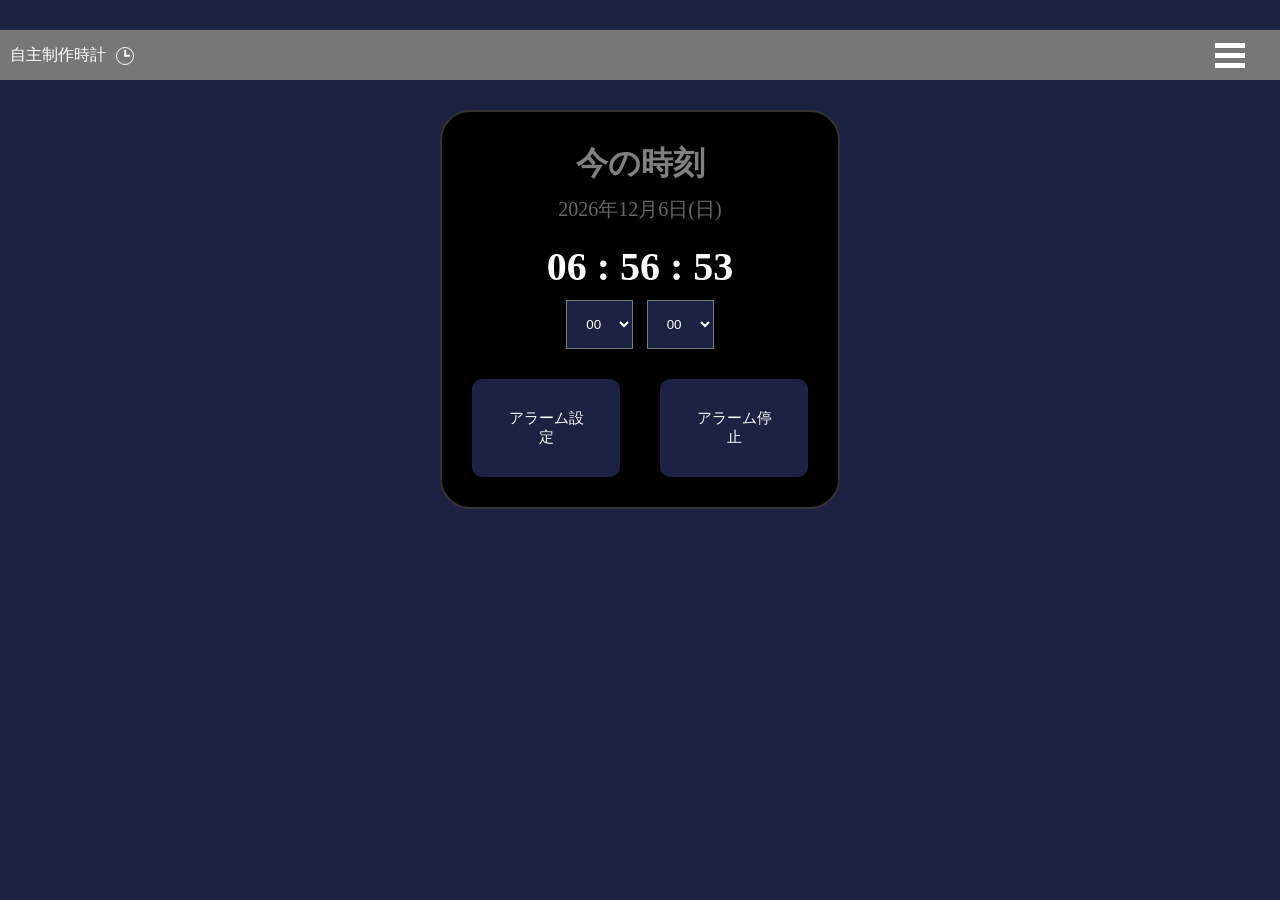
==== index.html @ 507ae969 "Add files via upload" ====
<!DOCTYPE html>
<html lang="ja">

<head>
    <meta charset="UTF-8">
    <meta name="viewport" content="width=device-width, initial-scale=1.0">

    <link rel="stylesheet" href="style2b.css">
</head>



<header>
    <div class="time-title">
        <p>自主制作時計<span class="dli-clock"></span></p>
    </div>
    
    
    <button class="menu-button" id="menu-button">

        <span></span>
        <span></span>
        <span></span>

    </button>

    <nav class="menu" id="menu">
        <div class="setting">
            <a href="setting.html">使い方</a>
        </div>

        <div class="setting">
            <a href="index_w.html">ホワイトモード</a>
        </div>

        
        <div class="back-form">
            <button id ="close-menu">メニューを閉じる</a>
        </div>
        
    </nav>

</header>

<div class="container">
    

<body>

<div class="all-container">
    <div class="title-container">

        <div class="title">
            <h1>今の時刻</h1>
        </div>

    </div>

    <div class = "date-container">
        <p id="date-text">0000年00月00日0曜日</p>
    </div>

    <div class="time-container">
        <p id="realtime-clock">00 : 00 : 00</p>
    </div>

<div class="custom-time-picker">

    <select id="alarm-hour">
        <option value="0">00</option>
        <option value="1">01</option>
        <option value="2">02</option>
        <option value="3">03</option>
        <option value="4">04</option>
        <option value="5">05</option>
        <option value="6">06</option>
        <option value="7">07</option>
        <option value="8">08</option>
        <option value="9">09</option>
        <option value="10">10</option>
        <option value="11">11</option>
        <option value="12">12</option>
        <option value="13">13</option>
        <option value="14">14</option>
        <option value="15">15</option>
        <option value="16">16</option>
        <option value="17">17</option>
        <option value="18">18</option>
        <option value="19">19</option>
        <option value="20">20</option>
        <option value="21">21</option>
        <option value="22">22</option>
        <option value="23">23</option>


        <!-- 23まで続ける -->
    </select>

    <span>:</span>

    <select id="alarm-minute">
    <option value="0">00</option>
    <option value="5">05</option>
    <option value="10">10</option>
    <option value="15">15</option>
    <option value="20">20</option>
    <option value="25">25</option>
    <option value="30">30</option>
    <option value="35">35</option>
    <option value="40">40</option>
    <option value="45">45</option>
    <option value="50">50</option>
    <option value="55">55</option>
</select>

</div>


    <div class="alarm-container">
        
        <div class="alarm-button">
                <button id="set-button">アラーム設定</button>
                <button id="stop-button">アラーム停止</button>
        </div>
        
    </div>




</div>

</div>

<p id="alarm-message"></p>

<audio id="alarm-sound" src ="alarm.mp3"></audio>

<script src="script2.js"></script>

</body>

</html>
---- style2b.css ----
*{
    box-sizing:border-box;
}

html,
body{
    width:100%;
    margin:0;
    padding:0;

    overflow-x:hidden;
}

.container{
    width:100%;
    max-width:1170px;
    box-sizing:border-box;
}

header{
    height:50px;
    background-color:#777777;
    width:100%;
    margin-bottom:30px;

    display:flex;
    align-items:center;
    justify-content: space-between;
}

header p{
    padding-left:10px;
    color:white;
}

.time-title{
    display:flex;
    float:left;
}

.menu{

    display:none;
    position:absolute;

    top:60px;
    right:15px;

    width:180px;

    background-color:black;
    border-radius:10px;

    box-shadow:0 5px 20px rgba(0,0,0,0.2);
    padding:10px;
    z-index:100;
}

.menu a{
    display:block;
    padding:15px;
    color:white;
    text-decoration:none;
    border-radius:none;
}

#close-menu{
    background-color:black;
    color:white;
}

.setting{
    background-color: rgb(29, 34, 67);
    border:1px solid;
    border-color: white;
}

.setting:hover{
    background-color:orange;
}

.inform:hover{
    background-color:orange;
}

.back-form:hover{
    background-color:red;
}
/*.menu:hover{
    background-color:orange;
}*/

.menu-button{

    width:60px;
    height:45px;

    margin-right:15px;
    background:none;
    border:none;

    padding:0;
    padding-left:10px;

    display:flex;
    flex-direction:column;
    justify-content:center;

    gap:5px;

    cursor:pointer;
    
}

.menu-button span{

    display:block;
    width:30px;
    height:5px;

    background-color:white;
}

.menu-button:hover{
    background-color:red;
}

.menu.open{
    display:block;
}


body{
    padding-top:30px;
    display:flex;
    flex-direction: column;
    background-color:rgb(29, 34, 67);
    align-items: center;
    justify-content: center;   
}

.title{

    color:grey;
    
    text-align:center;
   
    /*border:2px solid;*/
    border-color:gray;
    
    justify-content: center;
}

.title h1{
    margin:0;
}

.all-container{
    width: 50%;
    max-width: 400px;

    margin: 0 auto;
    padding: 30px;

    border: 2px solid #333;
    border-radius: 30px;

    background-color: black;
}

.title-container{
    
}

.date-container{
    display:flex;
    padding-bottom:0px;
    color:white;
    /*flex-direction: column;*/
    /*border :2px solid;*/
    border-color:gray;
    border-top:none;
    justify-content: center;
}

.date-container p{
    font-size:20px;
    margin:10px;
    opacity:0.4;
}

.time-container{
    display:flex;
    color:white;
    /*flex-direction: column;*/
    /*border :2px solid;*/
    border-color:rgb(180, 176, 176);
    border-top:none;
    justify-content: center;
    
}

.time-container p{
    font-size:40px;
    margin:10px;
    font-weight:bold;
}

.custom-time-picker{
    margin-bottom:30px;
    font-weight:bold;
    text-align: center;
    
}

#alarm-hour{
    background-color:rgb(29, 34, 67);
    color:white;
}

#alarm-minute{
    background-color:rgb(29, 34, 67);
    color:white;
}

#alarm-hour:hover{
    background-color:white;
    color:black;
}

#alarm-minute:hover{
    background-color: white;
    color:black;
}

.set-alarm{
    margin:10px;
}

button{
    padding:30px 30px;
    border:none;
    border-radius:10px;
    font-size:15px;
    cursor:pointer;
    gap:10px;
}

.alarm-button{
    display:flex;
    gap:40px;
    justify-content:center;
}

#set-button{
    background-color: rgb(29, 34, 67);
    color:white;
}

#set-button:hover{
    background-color:coral;
}

#stop-button{
    background-color: rgb(29, 34, 67);
    color:white;
}

#stop-button:hover{
    background-color:orangered;
}

#alarm-time{
    width:100px;
}

#alarm-hour{
    padding:15px;
}

#alarm-minute{
    padding:15px;
}


.dli-clock {
  display: inline-block;
  vertical-align: middle;
  color: white;
  line-height: 1;
  position: relative;
  width: 1em;
  height: 1em;
  border: 0.1em solid currentColor;
  border-radius: 50%;
  box-sizing: content-box;
  margin-left:10px;
}

.dli-clock::before, .dli-clock::after {
  content: '';
  position: absolute;
  left: 50%;
  bottom: 50%;
  background: currentColor;
  border-radius: 0.1em;
  transform: translate(-0.05em, 0.05em);
}

.dli-clock::before {
  width: 0.1em;
  height: 0.4em;
}

.dli-clock::after {
  width: 0.35em;
  height: 0.1em;
}
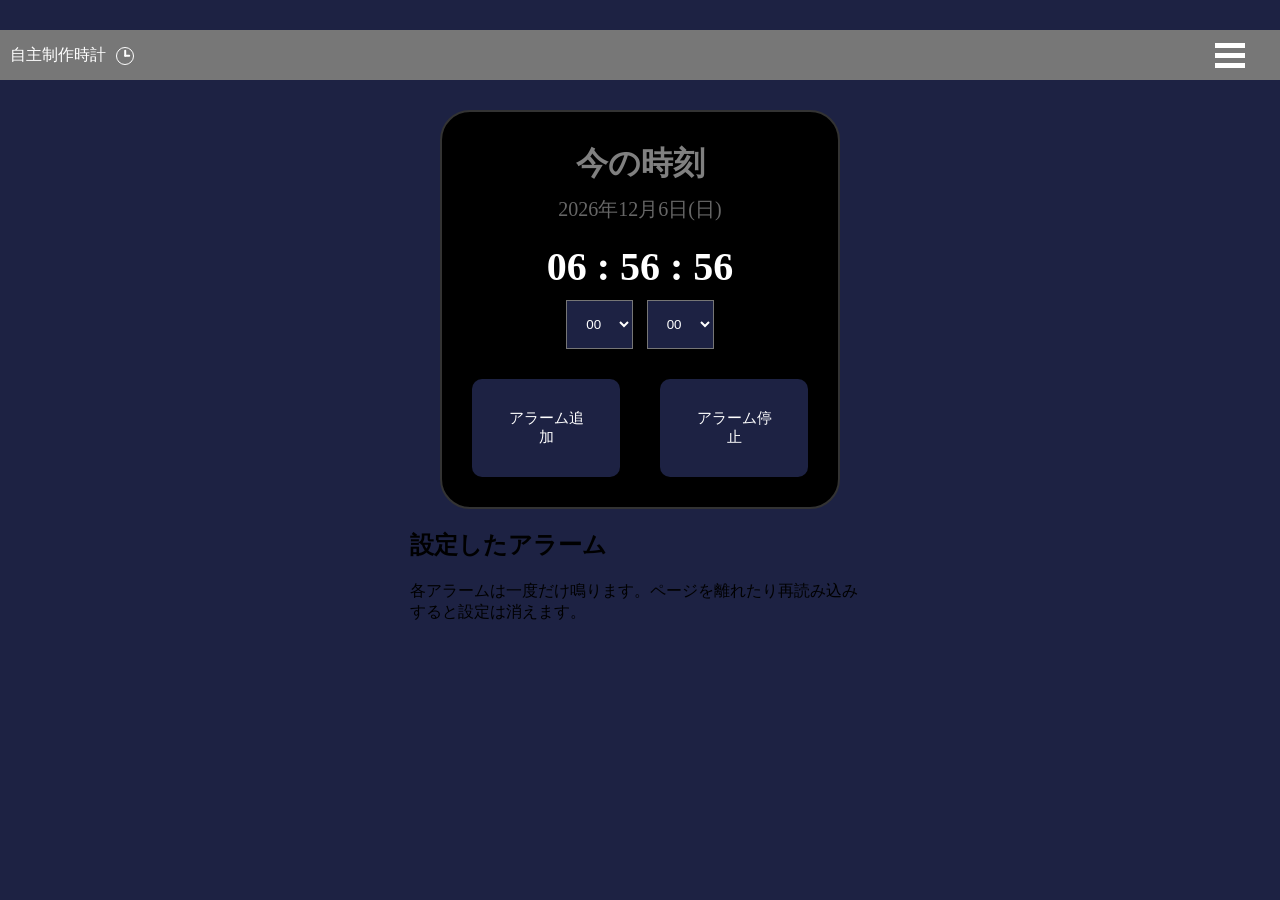
==== commit 5a3f2c50: "複数アラームの追加・一覧表示・個別削除に対応" ====
--- a/index.html
+++ b/index.html
@@ -66,7 +66,7 @@
 
 <div class="custom-time-picker">
 
-    <select id="alarm-hour">
+    <select id="alarm-hour" aria-label="アラームの時">
         <option value="0">00</option>
         <option value="1">01</option>
         <option value="2">02</option>
@@ -98,7 +98,7 @@
 
     <span>:</span>
 
-    <select id="alarm-minute">
+    <select id="alarm-minute" aria-label="アラームの分">
     <option value="0">00</option>
     <option value="5">05</option>
     <option value="10">10</option>
@@ -119,7 +119,7 @@
     <div class="alarm-container">
         
         <div class="alarm-button">
-                <button id="set-button">アラーム設定</button>
+                <button id="set-button">アラーム追加</button>
                 <button id="stop-button">アラーム停止</button>
         </div>
         
@@ -132,7 +132,12 @@
 
 </div>
 
-<p id="alarm-message"></p>
+<section class="alarm-list-container" aria-labelledby="alarm-list-title">
+    <h2 id="alarm-list-title">設定したアラーム</h2>
+    <p>各アラームは一度だけ鳴ります。ページを離れたり再読み込みすると設定は消えます。</p>
+    <ul id="alarm-list"></ul>
+</section>
+<p id="alarm-message" role="status"></p>
 
 <audio id="alarm-sound" src ="alarm.mp3"></audio>
 
--- a/style2b.css
+++ b/style2b.css
@@ -259,7 +259,7 @@
 }
 
 #set-button:hover{
-    background-color:coral;
+    background-color:orangered;
 }
 
 #stop-button{
@@ -319,3 +319,25 @@
 }
 
 
+
+.alarm-list-container {
+    width: 100%;
+    max-width: 460px;
+}
+
+#alarm-list {
+    list-style: none;
+    padding: 0;
+}
+
+#alarm-list li {
+    display: flex;
+    justify-content: space-between;
+    align-items: center;
+    gap: 16px;
+    margin-bottom: 10px;
+}
+
+#alarm-list button {
+    padding: 10px 16px;
+}
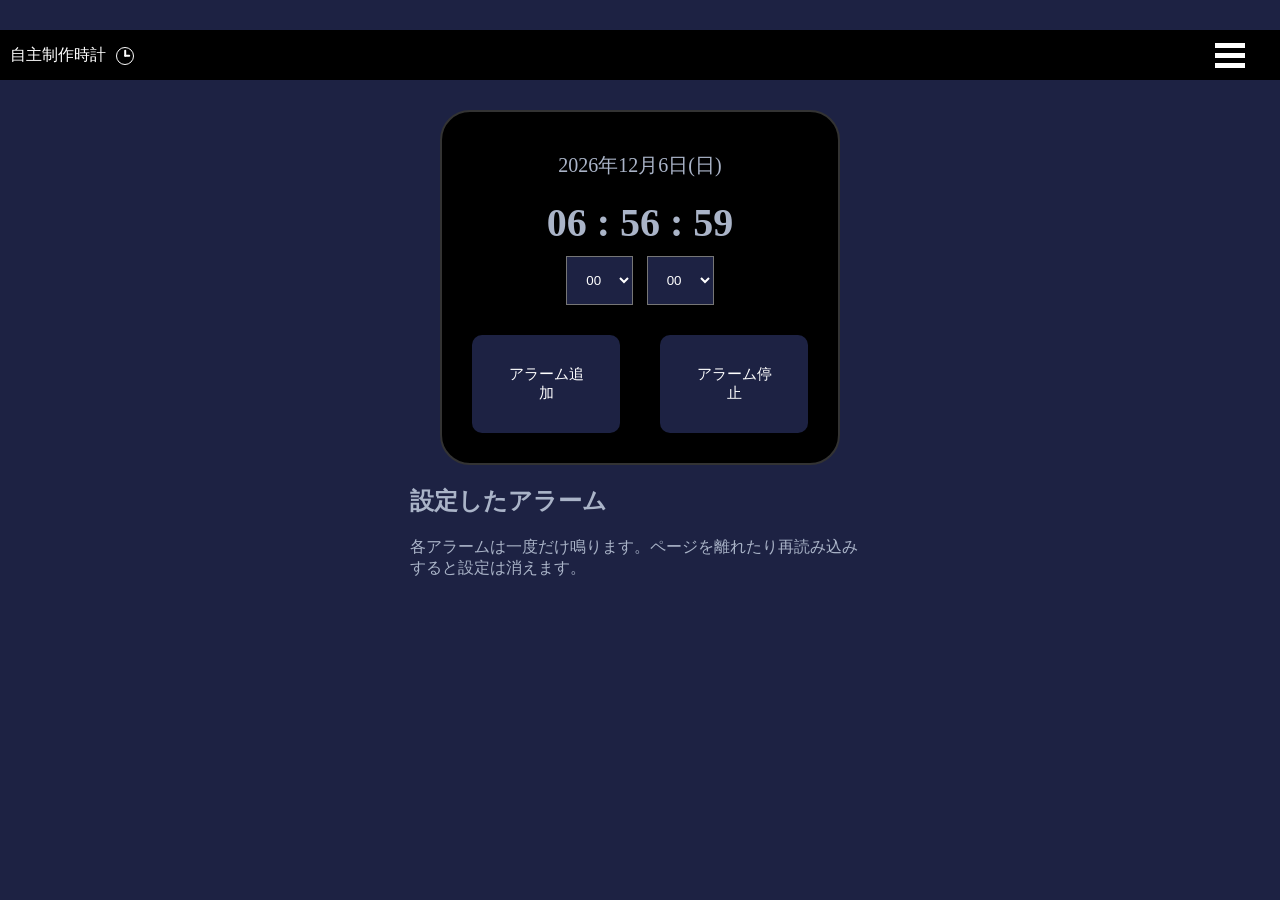
==== commit e7a623f9: "Add files via upload" ====
--- a/index.html
+++ b/index.html
@@ -50,9 +50,9 @@
 <div class="all-container">
     <div class="title-container">
 
-        <div class="title">
+        <!-- <div class="title">
             <h1>今の時刻</h1>
-        </div>
+        </div> -->
 
     </div>
 
--- a/style2b.css
+++ b/style2b.css
@@ -20,7 +20,7 @@
 
 header{
     height:50px;
-    background-color:#777777;
+    background-color:black;
     width:100%;
     margin-bottom:30px;
 
@@ -50,6 +50,7 @@
     width:180px;
 
     background-color:black;
+    color:#AAB4C8;
     border-radius:10px;
 
     box-shadow:0 5px 20px rgba(0,0,0,0.2);
@@ -60,7 +61,7 @@
 .menu a{
     display:block;
     padding:15px;
-    color:white;
+    color:#AAB4C8;
     text-decoration:none;
     border-radius:none;
 }
@@ -157,16 +158,16 @@
 }
 
 .all-container{
-    width: 50%;
-    max-width: 400px;
-
-    margin: 0 auto;
-    padding: 30px;
-
-    border: 2px solid #333;
-    border-radius: 30px;
-
-    background-color: black;
+    width:90%;
+    max-width:400px;
+
+    margin:0 auto;
+    padding:30px;
+
+    border:2px solid #333;
+    border-radius:30px;
+
+    background-color:black;
 }
 
 .title-container{
@@ -176,7 +177,7 @@
 .date-container{
     display:flex;
     padding-bottom:0px;
-    color:white;
+    color:#AAB4C8;
     /*flex-direction: column;*/
     /*border :2px solid;*/
     border-color:gray;
@@ -187,12 +188,12 @@
 .date-container p{
     font-size:20px;
     margin:10px;
-    opacity:0.4;
+    opacity:1.0;
 }
 
 .time-container{
     display:flex;
-    color:white;
+    color:#AAB4C8;
     /*flex-direction: column;*/
     /*border :2px solid;*/
     border-color:rgb(180, 176, 176);
@@ -282,7 +283,6 @@
 #alarm-minute{
     padding:15px;
 }
-
 
 .dli-clock {
   display: inline-block;
@@ -318,16 +318,16 @@
   height: 0.1em;
 }
 
-
-
 .alarm-list-container {
     width: 100%;
     max-width: 460px;
+    color:#AAB4C8;s
 }
 
 #alarm-list {
     list-style: none;
     padding: 0;
+    
 }
 
 #alarm-list li {
@@ -336,6 +336,7 @@
     align-items: center;
     gap: 16px;
     margin-bottom: 10px;
+
 }
 
 #alarm-list button {
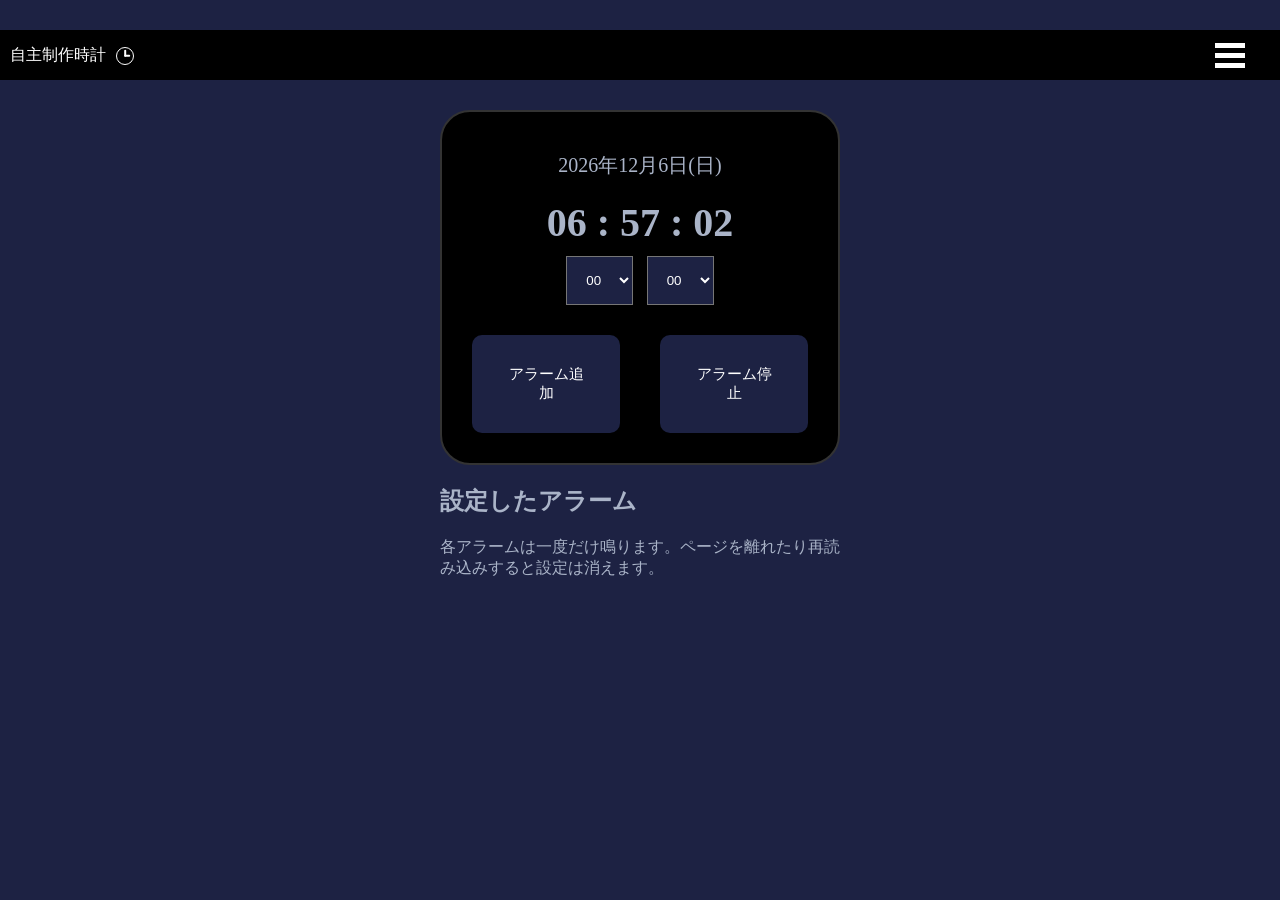
==== commit 478a52ec: "Add files via upload アップデート" ====
--- a/index.html
+++ b/index.html
@@ -125,9 +125,6 @@
         
     </div>
 
-
-
-
 </div>
 
 </div>
--- a/style2b.css
+++ b/style2b.css
@@ -226,12 +226,12 @@
 }
 
 #alarm-hour:hover{
-    background-color:white;
+    background-color:#AAB4C8;
     color:black;
 }
 
 #alarm-minute:hover{
-    background-color: white;
+    background-color: #AAB4C8;
     color:black;
 }
 
@@ -282,6 +282,10 @@
 
 #alarm-minute{
     padding:15px;
+}
+
+#alarm-message{
+    color:#AAB4C8;
 }
 
 .dli-clock {
@@ -319,9 +323,11 @@
 }
 
 .alarm-list-container {
-    width: 100%;
-    max-width: 460px;
-    color:#AAB4C8;s
+    width: 90%;
+    max-width: 400px;
+    color:#AAB4C8;
+    margin:0 auto;
+    
 }
 
 #alarm-list {
